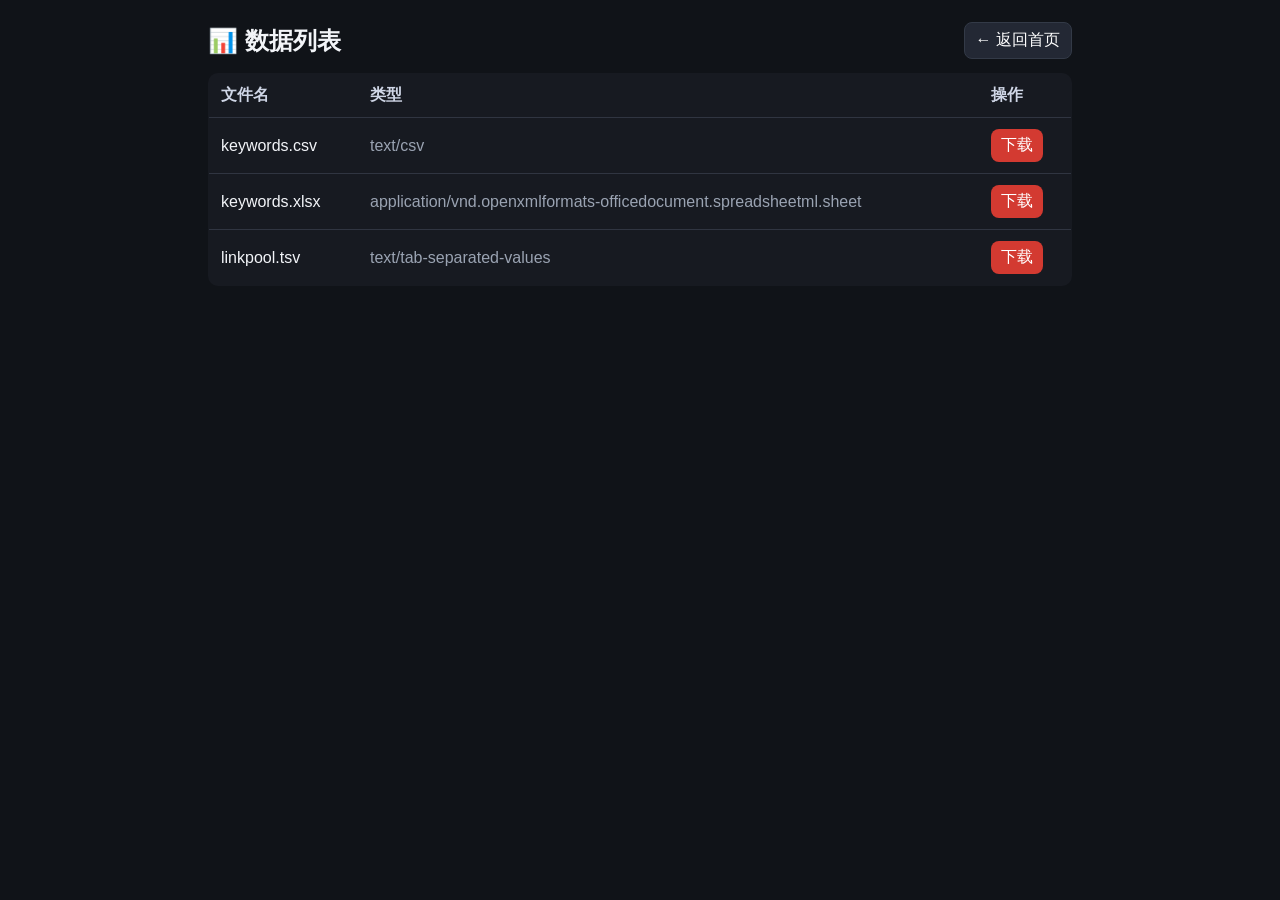
==== pages/data.html @ 0e62775f "feat: homepage key info only; category drill-down pages" ====
<!doctype html>
<html lang="zh-CN"><head><meta charset="UTF-8"><meta name="viewport" content="width=device-width,initial-scale=1"><title>数据列表</title>
<style>
:root{--bg:#0f1115;--panel:#171a21;--line:#2a2f3a;--text:#f2f4f8;--muted:#9aa3b2;--red:#d33a31}*{box-sizing:border-box}
body{margin:0;background:#101318;color:var(--text);font-family:-apple-system,BlinkMacSystemFont,"Segoe UI",Roboto,"PingFang SC","Microsoft YaHei",sans-serif}
.wrap{max-width:900px;margin:0 auto;padding:22px 18px}.top{display:flex;justify-content:space-between;align-items:center}
.back{color:#fff;background:#232834;border:1px solid #333a47;padding:7px 11px;border-radius:8px;text-decoration:none}.title{font-size:24px;font-weight:800}
.table{width:100%;border-collapse:collapse;margin-top:14px;background:var(--panel);border:1px solid var(--line);border-radius:10px;overflow:hidden}
th,td{padding:11px 12px;border-bottom:1px solid #303541;text-align:left}th{color:#cfd6e6}.muted{color:var(--muted)}.btn{display:inline-block;background:var(--red);color:#fff;padding:6px 10px;border-radius:8px;text-decoration:none}
</style></head><body><div class="wrap"><div class="top"><div class="title">📊 数据列表</div><a class="back" href="../index.html">← 返回首页</a></div>
<table class="table"><thead><tr><th>文件名</th><th>类型</th><th>操作</th></tr></thead><tbody>
<tr><td>keywords.csv</td><td class="muted">text/csv</td><td><a class="btn" href="../files/data/keywords.csv" target="_blank">下载</a></td></tr>
<tr><td>keywords.xlsx</td><td class="muted">application/vnd.openxmlformats-officedocument.spreadsheetml.sheet</td><td><a class="btn" href="../files/data/keywords.xlsx" target="_blank">下载</a></td></tr>
<tr><td>linkpool.tsv</td><td class="muted">text/tab-separated-values</td><td><a class="btn" href="../files/data/linkpool.tsv" target="_blank">下载</a></td></tr>
</tbody></table></div></body></html>
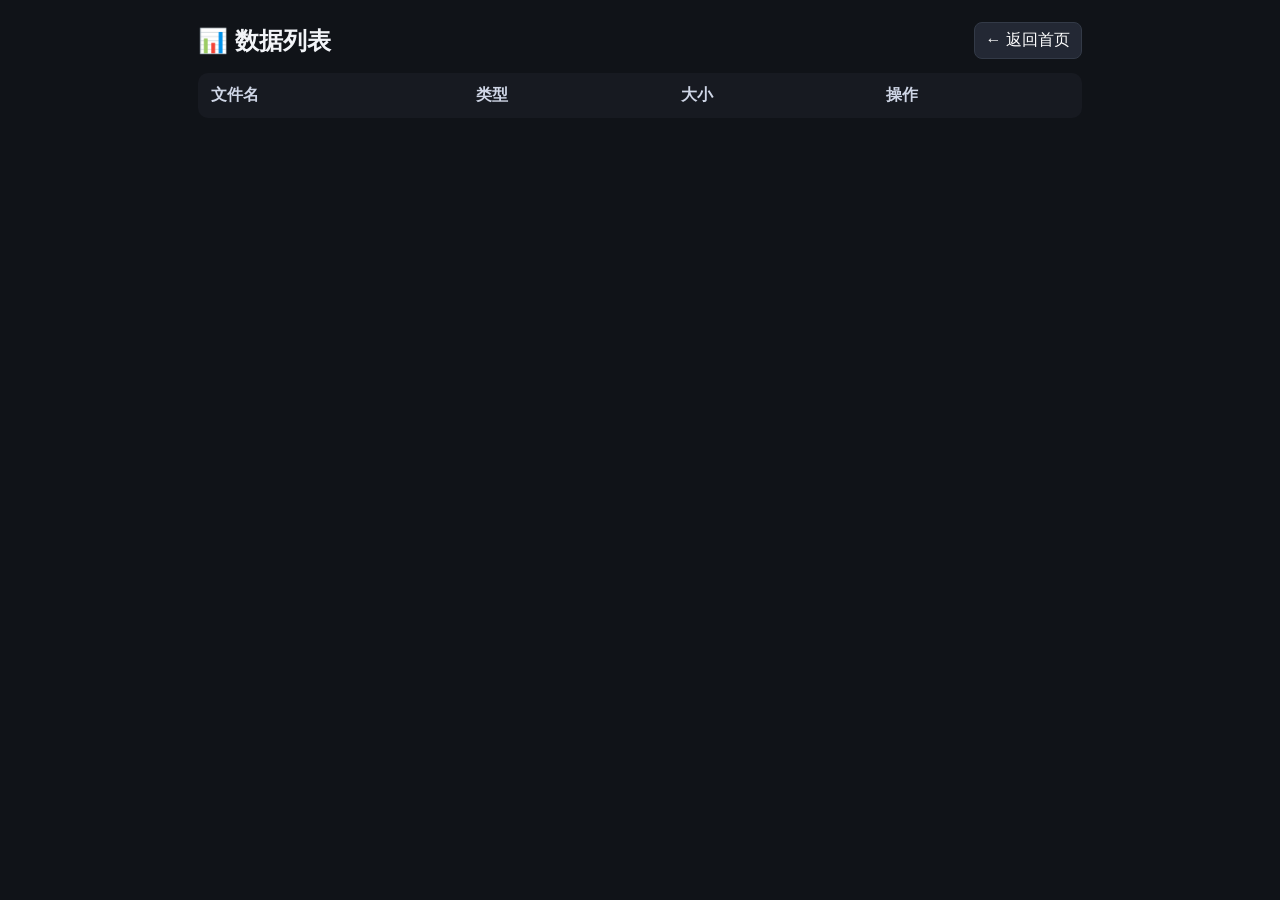
==== commit 66d64888: "feat: auto manifest + latest uploads + copy-link actions" ====
--- a/pages/data.html
+++ b/pages/data.html
@@ -3,13 +3,11 @@
 <style>
 :root{--bg:#0f1115;--panel:#171a21;--line:#2a2f3a;--text:#f2f4f8;--muted:#9aa3b2;--red:#d33a31}*{box-sizing:border-box}
 body{margin:0;background:#101318;color:var(--text);font-family:-apple-system,BlinkMacSystemFont,"Segoe UI",Roboto,"PingFang SC","Microsoft YaHei",sans-serif}
-.wrap{max-width:900px;margin:0 auto;padding:22px 18px}.top{display:flex;justify-content:space-between;align-items:center}
+.wrap{max-width:920px;margin:0 auto;padding:22px 18px}.top{display:flex;justify-content:space-between;align-items:center}
 .back{color:#fff;background:#232834;border:1px solid #333a47;padding:7px 11px;border-radius:8px;text-decoration:none}.title{font-size:24px;font-weight:800}
 .table{width:100%;border-collapse:collapse;margin-top:14px;background:var(--panel);border:1px solid var(--line);border-radius:10px;overflow:hidden}
-th,td{padding:11px 12px;border-bottom:1px solid #303541;text-align:left}th{color:#cfd6e6}.muted{color:var(--muted)}.btn{display:inline-block;background:var(--red);color:#fff;padding:6px 10px;border-radius:8px;text-decoration:none}
-</style></head><body><div class="wrap"><div class="top"><div class="title">📊 数据列表</div><a class="back" href="../index.html">← 返回首页</a></div>
-<table class="table"><thead><tr><th>文件名</th><th>类型</th><th>操作</th></tr></thead><tbody>
-<tr><td>keywords.csv</td><td class="muted">text/csv</td><td><a class="btn" href="../files/data/keywords.csv" target="_blank">下载</a></td></tr>
-<tr><td>keywords.xlsx</td><td class="muted">application/vnd.openxmlformats-officedocument.spreadsheetml.sheet</td><td><a class="btn" href="../files/data/keywords.xlsx" target="_blank">下载</a></td></tr>
-<tr><td>linkpool.tsv</td><td class="muted">text/tab-separated-values</td><td><a class="btn" href="../files/data/linkpool.tsv" target="_blank">下载</a></td></tr>
-</tbody></table></div></body></html>
+th,td{padding:11px 12px;border-bottom:1px solid #303541;text-align:left}th{color:#cfd6e6}.muted{color:var(--muted)}
+.btn{display:inline-block;background:var(--red);color:#fff;padding:6px 10px;border-radius:8px;text-decoration:none;border:none;cursor:pointer;margin-right:6px}.btn.ghost{background:#2b313d}
+</style></head><body data-category="data"><div class="wrap"><div class="top"><div class="title">📊 数据列表</div><a class="back" href="../index.html">← 返回首页</a></div>
+<table class="table"><thead><tr><th>文件名</th><th>类型</th><th>大小</th><th>操作</th></tr></thead><tbody id="file-table-body"></tbody></table>
+</div><script src="../assets/app.js"></script></body></html>
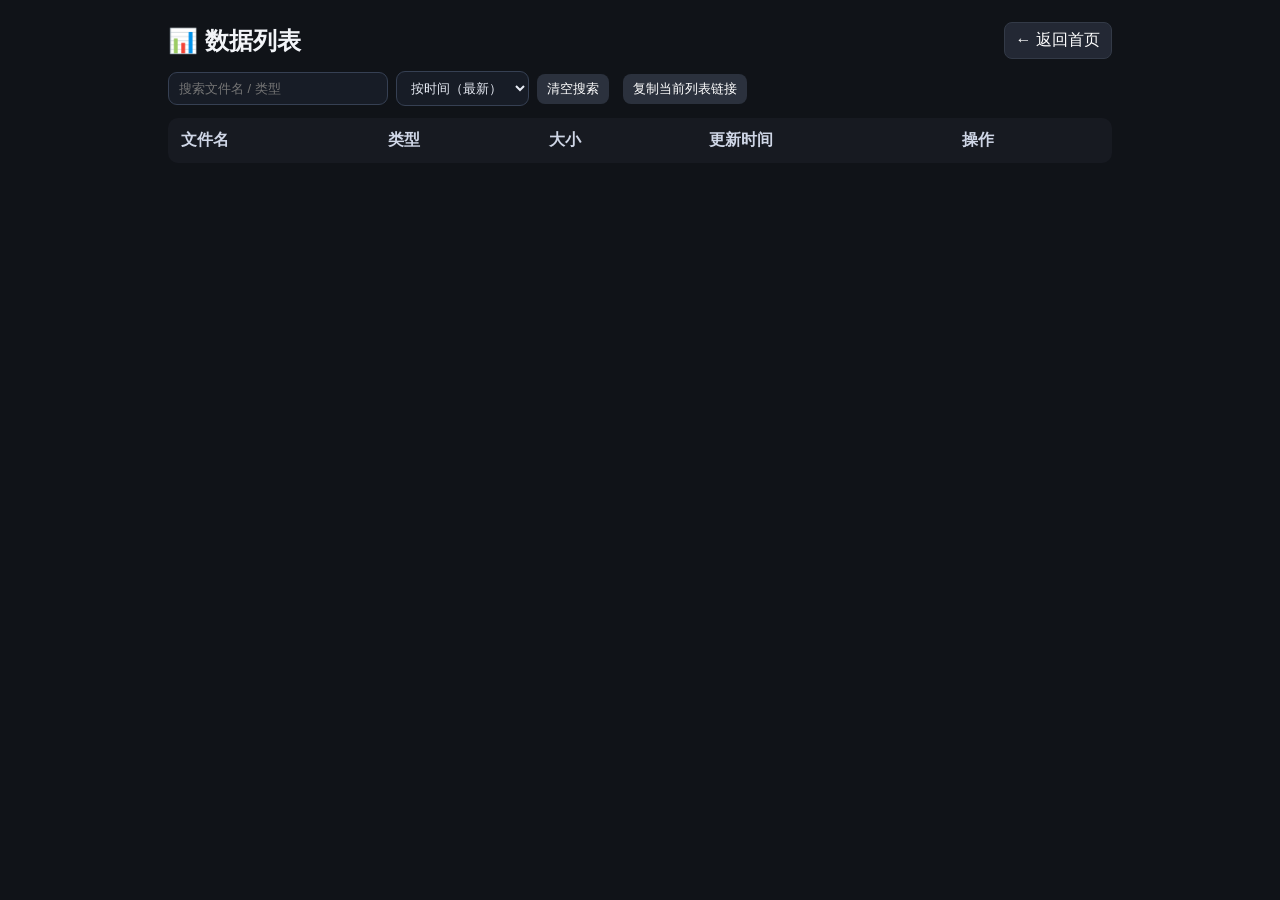
==== commit 8d44cf10: "ux: search/sort/filter counters + empty state + copy visible links" ====
--- a/pages/data.html
+++ b/pages/data.html
@@ -1,13 +1,29 @@
 <!doctype html>
-<html lang="zh-CN"><head><meta charset="UTF-8"><meta name="viewport" content="width=device-width,initial-scale=1"><title>数据列表</title>
+<html lang="zh-CN"><head><meta charset="UTF-8"><meta name="viewport" content="width=device-width,initial-scale=1"><title>文件列表</title>
 <style>
 :root{--bg:#0f1115;--panel:#171a21;--line:#2a2f3a;--text:#f2f4f8;--muted:#9aa3b2;--red:#d33a31}*{box-sizing:border-box}
 body{margin:0;background:#101318;color:var(--text);font-family:-apple-system,BlinkMacSystemFont,"Segoe UI",Roboto,"PingFang SC","Microsoft YaHei",sans-serif}
-.wrap{max-width:920px;margin:0 auto;padding:22px 18px}.top{display:flex;justify-content:space-between;align-items:center}
+.wrap{max-width:980px;margin:0 auto;padding:22px 18px}.top{display:flex;justify-content:space-between;align-items:center;gap:10px;flex-wrap:wrap}
 .back{color:#fff;background:#232834;border:1px solid #333a47;padding:7px 11px;border-radius:8px;text-decoration:none}.title{font-size:24px;font-weight:800}
-.table{width:100%;border-collapse:collapse;margin-top:14px;background:var(--panel);border:1px solid var(--line);border-radius:10px;overflow:hidden}
+.toolbar{margin-top:12px;display:flex;gap:8px;flex-wrap:wrap;align-items:center}
+.input,.select{background:#171c26;border:1px solid #364053;color:#e8ecf5;border-radius:9px;padding:8px 10px;font-size:13px}
+.input{min-width:220px}.count{color:var(--muted);font-size:12px;margin-left:auto}
+.table{width:100%;border-collapse:collapse;margin-top:12px;background:var(--panel);border:1px solid var(--line);border-radius:10px;overflow:hidden}
 th,td{padding:11px 12px;border-bottom:1px solid #303541;text-align:left}th{color:#cfd6e6}.muted{color:var(--muted)}
 .btn{display:inline-block;background:var(--red);color:#fff;padding:6px 10px;border-radius:8px;text-decoration:none;border:none;cursor:pointer;margin-right:6px}.btn.ghost{background:#2b313d}
-</style></head><body data-category="data"><div class="wrap"><div class="top"><div class="title">📊 数据列表</div><a class="back" href="../index.html">← 返回首页</a></div>
-<table class="table"><thead><tr><th>文件名</th><th>类型</th><th>大小</th><th>操作</th></tr></thead><tbody id="file-table-body"></tbody></table>
+.empty{display:none;margin-top:10px;padding:10px 12px;border:1px dashed #43495a;border-radius:10px;color:var(--muted)}
+</style></head><body data-category="data"><div class="wrap"><div class="top"><div class="title" id="page-title">📊 数据列表</div><a class="back" href="../index.html">← 返回首页</a></div>
+<div class="toolbar">
+  <input id="search-input" class="input" placeholder="搜索文件名 / 类型" />
+  <select id="sort-select" class="select">
+    <option value="latest">按时间（最新）</option>
+    <option value="name">按名称</option>
+    <option value="size">按大小</option>
+  </select>
+  <button id="clear-btn" class="btn ghost">清空搜索</button>
+  <button id="copy-visible-btn" class="btn ghost">复制当前列表链接</button>
+  <span id="count-text" class="count"></span>
+</div>
+<table class="table"><thead><tr><th>文件名</th><th>类型</th><th>大小</th><th>更新时间</th><th>操作</th></tr></thead><tbody id="file-table-body"></tbody></table>
+<div id="empty-state" class="empty">没有匹配结果，换个关键词试试。</div>
 </div><script src="../assets/app.js"></script></body></html>
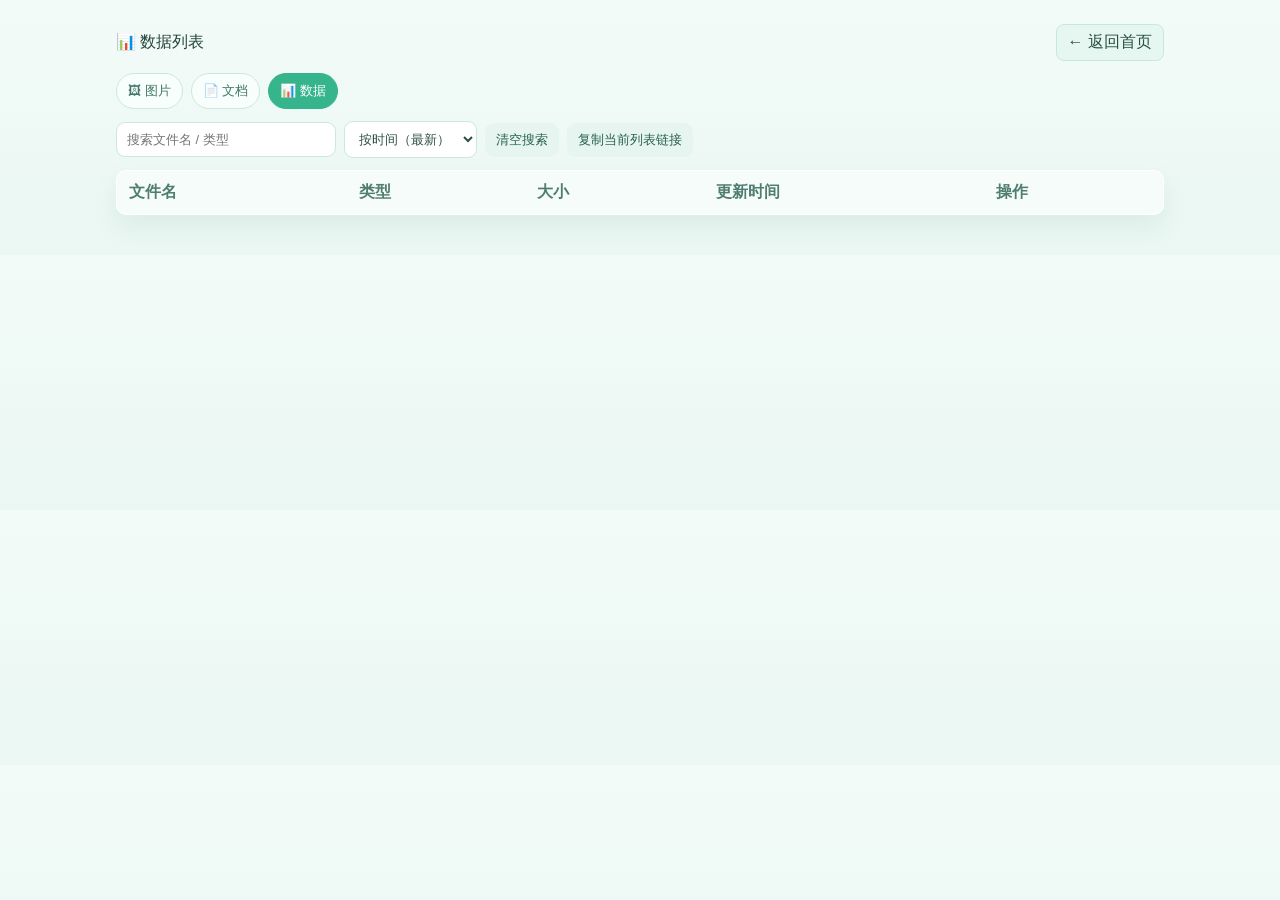
==== commit e3fded5d: "feat: full-site UX polish with unified fresh theme and image preview navigation" ====
--- a/pages/data.html
+++ b/pages/data.html
@@ -1,29 +1,44 @@
 <!doctype html>
-<html lang="zh-CN"><head><meta charset="UTF-8"><meta name="viewport" content="width=device-width,initial-scale=1"><title>文件列表</title>
-<style>
-:root{--bg:#0f1115;--panel:#171a21;--line:#2a2f3a;--text:#f2f4f8;--muted:#9aa3b2;--red:#d33a31}*{box-sizing:border-box}
-body{margin:0;background:#101318;color:var(--text);font-family:-apple-system,BlinkMacSystemFont,"Segoe UI",Roboto,"PingFang SC","Microsoft YaHei",sans-serif}
-.wrap{max-width:980px;margin:0 auto;padding:22px 18px}.top{display:flex;justify-content:space-between;align-items:center;gap:10px;flex-wrap:wrap}
-.back{color:#fff;background:#232834;border:1px solid #333a47;padding:7px 11px;border-radius:8px;text-decoration:none}.title{font-size:24px;font-weight:800}
-.toolbar{margin-top:12px;display:flex;gap:8px;flex-wrap:wrap;align-items:center}
-.input,.select{background:#171c26;border:1px solid #364053;color:#e8ecf5;border-radius:9px;padding:8px 10px;font-size:13px}
-.input{min-width:220px}.count{color:var(--muted);font-size:12px;margin-left:auto}
-.table{width:100%;border-collapse:collapse;margin-top:12px;background:var(--panel);border:1px solid var(--line);border-radius:10px;overflow:hidden}
-th,td{padding:11px 12px;border-bottom:1px solid #303541;text-align:left}th{color:#cfd6e6}.muted{color:var(--muted)}
-.btn{display:inline-block;background:var(--red);color:#fff;padding:6px 10px;border-radius:8px;text-decoration:none;border:none;cursor:pointer;margin-right:6px}.btn.ghost{background:#2b313d}
-.empty{display:none;margin-top:10px;padding:10px 12px;border:1px dashed #43495a;border-radius:10px;color:var(--muted)}
-</style></head><body data-category="data"><div class="wrap"><div class="top"><div class="title" id="page-title">📊 数据列表</div><a class="back" href="../index.html">← 返回首页</a></div>
-<div class="toolbar">
-  <input id="search-input" class="input" placeholder="搜索文件名 / 类型" />
-  <select id="sort-select" class="select">
-    <option value="latest">按时间（最新）</option>
-    <option value="name">按名称</option>
-    <option value="size">按大小</option>
-  </select>
-  <button id="clear-btn" class="btn ghost">清空搜索</button>
-  <button id="copy-visible-btn" class="btn ghost">复制当前列表链接</button>
-  <span id="count-text" class="count"></span>
-</div>
-<table class="table"><thead><tr><th>文件名</th><th>类型</th><th>大小</th><th>更新时间</th><th>操作</th></tr></thead><tbody id="file-table-body"></tbody></table>
-<div id="empty-state" class="empty">没有匹配结果，换个关键词试试。</div>
-</div><script src="../assets/app.js"></script></body></html>
+<html lang="zh-CN">
+<head>
+  <meta charset="UTF-8" />
+  <meta name="viewport" content="width=device-width,initial-scale=1" />
+  <title>数据列表</title>
+  <link rel="stylesheet" href="../assets/style.css" />
+</head>
+<body data-category="data">
+  <div class="wrap">
+    <div class="top">
+      <div class="title" id="page-title">📊 数据列表</div>
+      <a class="back" href="../index.html">← 返回首页</a>
+    </div>
+
+    <div class="nav">
+      <a href="images.html">🖼 图片</a>
+      <a href="docs.html">📄 文档</a>
+      <a class="active" href="data.html">📊 数据</a>
+    </div>
+
+    <div class="toolbar">
+      <input id="search-input" class="input" placeholder="搜索文件名 / 类型" />
+      <select id="sort-select" class="select">
+        <option value="latest">按时间（最新）</option>
+        <option value="name">按名称</option>
+        <option value="size">按大小</option>
+      </select>
+      <button id="clear-btn" class="btn ghost">清空搜索</button>
+      <button id="copy-visible-btn" class="btn ghost">复制当前列表链接</button>
+      <span id="count-text" class="count"></span>
+    </div>
+
+    <table class="table">
+      <thead><tr><th>文件名</th><th>类型</th><th>大小</th><th>更新时间</th><th>操作</th></tr></thead>
+      <tbody id="file-table-body"></tbody>
+    </table>
+    <div id="empty-state" class="empty">没有匹配结果，换个关键词试试。</div>
+  </div>
+
+  <button id="back-top" class="float-top">↑ 顶部</button>
+  <script src="../assets/app.js"></script>
+</body>
+</html>
--- a/assets/style.css
+++ b/assets/style.css
@@ -0,0 +1,78 @@
+:root{
+  --bg:#f3fbf8;
+  --bg-2:#eaf7f2;
+  --panel:#ffffff;
+  --line:#d8ece3;
+  --text:#23443a;
+  --muted:#6f9086;
+  --primary:#36b58d;
+  --primary-2:#2fa57f;
+  --chip:#e8f7f1;
+  --shadow:0 10px 24px rgba(65,132,108,.10);
+}
+*{box-sizing:border-box}
+body{margin:0;background:linear-gradient(180deg,var(--bg),var(--bg-2));color:var(--text);font-family:-apple-system,BlinkMacSystemFont,"Segoe UI",Roboto,"PingFang SC","Microsoft YaHei",sans-serif}
+a{text-decoration:none;color:inherit}
+.wrap{max-width:1080px;margin:0 auto;padding:24px 16px 40px}
+.top{display:flex;justify-content:space-between;align-items:center;gap:10px;flex-wrap:wrap}
+.logo{display:flex;align-items:center;gap:10px;font-size:24px;font-weight:800}
+.dot{width:28px;height:28px;border-radius:50%;background:radial-gradient(circle at 30% 30%,#9be8d1,var(--primary));box-shadow:0 0 0 4px rgba(54,181,141,.2)}
+.sub{color:var(--muted);font-size:13px}
+.hero{margin-top:14px;padding:16px;border-radius:16px;border:1px solid var(--line);background:linear-gradient(145deg,#ffffff,#f1faf6);box-shadow:var(--shadow)}
+.hero h1{margin:0;font-size:26px}
+.hero p{margin:8px 0 0;color:var(--muted)}
+.stats{display:grid;grid-template-columns:repeat(4,minmax(0,1fr));gap:10px;margin-top:14px}
+.stat{background:var(--panel);border:1px solid var(--line);border-radius:12px;padding:12px;box-shadow:var(--shadow)}
+.n{font-size:20px;font-weight:800}
+.k{font-size:12px;color:var(--muted);margin-top:4px}
+.section{margin-top:20px;font-size:18px;font-weight:700}
+.cats{display:grid;grid-template-columns:repeat(auto-fill,minmax(220px,1fr));gap:12px;margin-top:10px}
+.cat{display:block;background:linear-gradient(160deg,#fff,#f4fbf8);border:1px solid var(--line);border-radius:14px;padding:14px;transition:.2s;box-shadow:var(--shadow)}
+.cat:hover{transform:translateY(-2px);border-color:#bae5d6}
+.cat .name{font-size:16px;font-weight:700}
+.cat .meta{margin-top:6px;color:var(--muted);font-size:13px}
+.latest{margin-top:14px;background:var(--panel);border:1px solid var(--line);border-radius:12px;padding:12px;box-shadow:var(--shadow)}
+.latest ul{margin:8px 0 0 18px;padding:0}
+.latest li{margin:6px 0}
+.chips{display:flex;gap:8px;flex-wrap:wrap;margin-top:12px}
+.chip{font-size:12px;background:var(--chip);border:1px solid #cce8dd;color:#3a6f61;padding:5px 9px;border-radius:999px}
+.nav{display:flex;gap:8px;flex-wrap:wrap;margin-top:12px}
+.nav a{padding:8px 11px;border-radius:999px;border:1px solid #cce8dd;background:#f8fefb;color:#417668;font-size:13px}
+.nav a.active{background:var(--primary);border-color:var(--primary);color:#fff}
+.back{color:#2a4f45;background:#e6f6f0;border:1px solid #c6e9dd;padding:7px 11px;border-radius:8px;text-decoration:none}
+.toolbar{margin-top:12px;display:flex;gap:8px;flex-wrap:wrap;align-items:center}
+.input,.select{background:#fff;border:1px solid #cbe8de;color:#2d4f46;border-radius:9px;padding:9px 10px;font-size:13px}
+.input{min-width:220px}
+.btn{display:inline-block;background:var(--primary);color:#fff;padding:8px 11px;border-radius:9px;text-decoration:none;border:none;cursor:pointer}
+.btn:hover{background:var(--primary-2)}
+.btn.ghost{background:#e6f5ef;color:#2a6253}
+.count{color:var(--muted);font-size:12px;margin-left:auto}
+.table{width:100%;border-collapse:collapse;margin-top:12px;background:var(--panel);border:1px solid var(--line);border-radius:10px;overflow:hidden;box-shadow:var(--shadow)}
+th,td{padding:11px 12px;border-bottom:1px solid #e7f4ef;text-align:left}
+th{color:#4f7d71;background:#f6fcf9}
+.muted{color:var(--muted)}
+.empty{display:none;margin-top:10px;padding:10px 12px;border:1px dashed #b8e1d3;border-radius:10px;color:var(--muted);background:#f8fdfb}
+.foot{margin-top:18px;color:var(--muted);font-size:12px}
+code{background:#f1faf6;border:1px solid #d1eadf;border-radius:6px;padding:2px 6px}
+.float-top{position:fixed;right:18px;bottom:20px;background:#ffffffd9;border:1px solid #cde7dd;color:#376658;border-radius:999px;padding:8px 12px;cursor:pointer;display:none;backdrop-filter:blur(5px)}
+
+/* image grid + preview */
+.grid{display:grid;grid-template-columns:repeat(auto-fill,minmax(210px,1fr));gap:10px}
+.icard{background:var(--panel);border:1px solid var(--line);border-radius:10px;overflow:hidden;box-shadow:0 6px 16px rgba(80,145,123,.08)}
+.ithumb{aspect-ratio:4/3;background:#edf8f3;display:flex;align-items:center;justify-content:center;cursor:zoom-in}
+.ithumb img{max-width:100%;max-height:100%;display:block}
+.imeta{padding:8px 10px}
+.iname{font-size:13px;font-weight:700;white-space:nowrap;overflow:hidden;text-overflow:ellipsis}
+.isub{font-size:12px;color:var(--muted);margin-top:4px}
+.lightbox{position:fixed;inset:0;background:rgba(30,52,45,.45);backdrop-filter:blur(3px);z-index:99;display:flex;flex-direction:column;align-items:center;justify-content:center;padding:20px}
+.lightbox img{max-width:min(92vw,1200px);max-height:78vh;border-radius:12px;box-shadow:0 20px 50px rgba(44,95,79,.25)}
+.lb-close{position:absolute;top:16px;right:16px;width:38px;height:38px;border:none;border-radius:999px;background:#e4f7f0;color:#2a5f51;font-size:24px;cursor:pointer}
+.lb-nav{position:absolute;top:50%;transform:translateY(-50%);width:42px;height:42px;border:none;border-radius:999px;background:#e4f7f0;color:#2a5f51;font-size:24px;cursor:pointer}
+.lb-prev{left:16px}.lb-next{right:16px}
+.lb-name{margin-top:10px;color:#285346;font-size:13px;background:#eef9f4;padding:5px 10px;border-radius:999px}
+
+@media(max-width:860px){
+  .stats{grid-template-columns:repeat(2,minmax(0,1fr))}
+  .count{margin-left:0;width:100%}
+  .input{min-width:180px}
+}
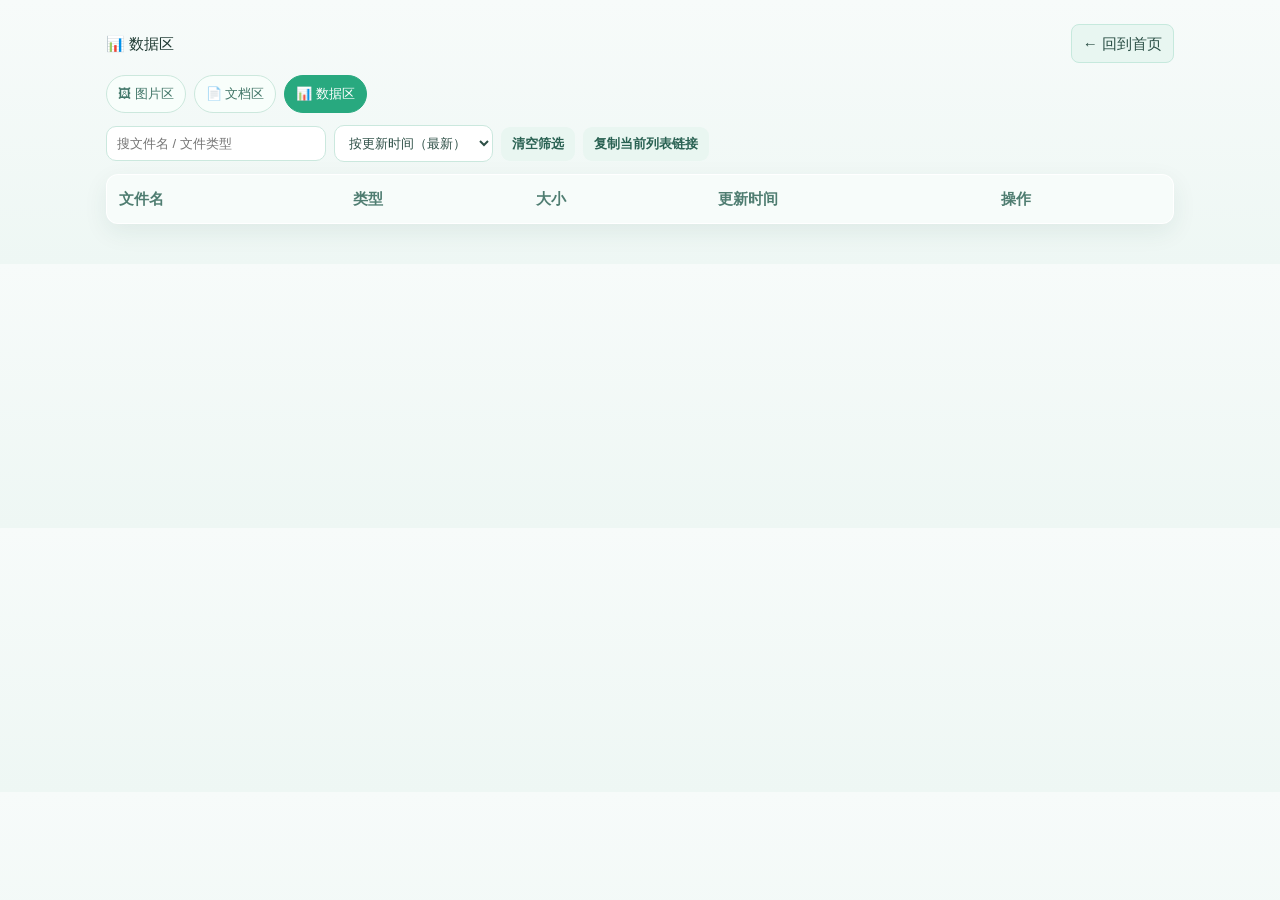
==== commit 988bab88: "ui: full visual refresh and friendlier Chinese copy across all pages" ====
--- a/pages/data.html
+++ b/pages/data.html
@@ -3,30 +3,30 @@
 <head>
   <meta charset="UTF-8" />
   <meta name="viewport" content="width=device-width,initial-scale=1" />
-  <title>数据列表</title>
+  <title>数据区</title>
   <link rel="stylesheet" href="../assets/style.css" />
 </head>
 <body data-category="data">
   <div class="wrap">
     <div class="top">
-      <div class="title" id="page-title">📊 数据列表</div>
-      <a class="back" href="../index.html">← 返回首页</a>
+      <div class="title" id="page-title">📊 数据区</div>
+      <a class="back" href="../index.html">← 回到首页</a>
     </div>
 
     <div class="nav">
-      <a href="images.html">🖼 图片</a>
-      <a href="docs.html">📄 文档</a>
-      <a class="active" href="data.html">📊 数据</a>
+      <a href="images.html">🖼 图片区</a>
+      <a href="docs.html">📄 文档区</a>
+      <a class="active" href="data.html">📊 数据区</a>
     </div>
 
     <div class="toolbar">
-      <input id="search-input" class="input" placeholder="搜索文件名 / 类型" />
+      <input id="search-input" class="input" placeholder="搜文件名 / 文件类型" />
       <select id="sort-select" class="select">
-        <option value="latest">按时间（最新）</option>
+        <option value="latest">按更新时间（最新）</option>
         <option value="name">按名称</option>
         <option value="size">按大小</option>
       </select>
-      <button id="clear-btn" class="btn ghost">清空搜索</button>
+      <button id="clear-btn" class="btn ghost">清空筛选</button>
       <button id="copy-visible-btn" class="btn ghost">复制当前列表链接</button>
       <span id="count-text" class="count"></span>
     </div>
@@ -35,7 +35,7 @@
       <thead><tr><th>文件名</th><th>类型</th><th>大小</th><th>更新时间</th><th>操作</th></tr></thead>
       <tbody id="file-table-body"></tbody>
     </table>
-    <div id="empty-state" class="empty">没有匹配结果，换个关键词试试。</div>
+    <div id="empty-state" class="empty">没找到匹配文件，换个关键词再试试。</div>
   </div>
 
   <button id="back-top" class="float-top">↑ 顶部</button>
--- a/assets/style.css
+++ b/assets/style.css
@@ -1,73 +1,73 @@
 :root{
-  --bg:#f3fbf8;
-  --bg-2:#eaf7f2;
+  --bg:#f7fbfa;
+  --bg-2:#eef7f4;
   --panel:#ffffff;
-  --line:#d8ece3;
-  --text:#23443a;
-  --muted:#6f9086;
-  --primary:#36b58d;
-  --primary-2:#2fa57f;
-  --chip:#e8f7f1;
-  --shadow:0 10px 24px rgba(65,132,108,.10);
+  --line:#ddebe6;
+  --text:#1f3a33;
+  --muted:#6f8d84;
+  --primary:#28a97f;
+  --primary-2:#23956f;
+  --soft:#e9f6f1;
+  --shadow:0 8px 24px rgba(31,74,61,.08);
 }
 *{box-sizing:border-box}
-body{margin:0;background:linear-gradient(180deg,var(--bg),var(--bg-2));color:var(--text);font-family:-apple-system,BlinkMacSystemFont,"Segoe UI",Roboto,"PingFang SC","Microsoft YaHei",sans-serif}
+body{margin:0;background:linear-gradient(180deg,var(--bg),var(--bg-2));color:var(--text);font:15px/1.55 -apple-system,BlinkMacSystemFont,"SF Pro Text","Segoe UI",Roboto,"PingFang SC","Microsoft YaHei",sans-serif}
 a{text-decoration:none;color:inherit}
-.wrap{max-width:1080px;margin:0 auto;padding:24px 16px 40px}
+.wrap{max-width:1100px;margin:0 auto;padding:24px 16px 40px}
 .top{display:flex;justify-content:space-between;align-items:center;gap:10px;flex-wrap:wrap}
 .logo{display:flex;align-items:center;gap:10px;font-size:24px;font-weight:800}
-.dot{width:28px;height:28px;border-radius:50%;background:radial-gradient(circle at 30% 30%,#9be8d1,var(--primary));box-shadow:0 0 0 4px rgba(54,181,141,.2)}
+.dot{width:28px;height:28px;border-radius:50%;background:radial-gradient(circle at 30% 30%,#92e6cb,var(--primary));box-shadow:0 0 0 4px rgba(40,169,127,.18)}
 .sub{color:var(--muted);font-size:13px}
-.hero{margin-top:14px;padding:16px;border-radius:16px;border:1px solid var(--line);background:linear-gradient(145deg,#ffffff,#f1faf6);box-shadow:var(--shadow)}
-.hero h1{margin:0;font-size:26px}
+.hero{margin-top:14px;padding:18px;border-radius:18px;border:1px solid var(--line);background:linear-gradient(145deg,#fff,#f4fbf8);box-shadow:var(--shadow)}
+.hero h1{margin:0;font-size:28px;letter-spacing:.3px}
 .hero p{margin:8px 0 0;color:var(--muted)}
+.chips{display:flex;gap:8px;flex-wrap:wrap;margin-top:12px}
+.chip{font-size:12px;background:var(--soft);border:1px solid #cde7de;color:#3a6f60;padding:5px 9px;border-radius:999px}
 .stats{display:grid;grid-template-columns:repeat(4,minmax(0,1fr));gap:10px;margin-top:14px}
-.stat{background:var(--panel);border:1px solid var(--line);border-radius:12px;padding:12px;box-shadow:var(--shadow)}
-.n{font-size:20px;font-weight:800}
-.k{font-size:12px;color:var(--muted);margin-top:4px}
-.section{margin-top:20px;font-size:18px;font-weight:700}
-.cats{display:grid;grid-template-columns:repeat(auto-fill,minmax(220px,1fr));gap:12px;margin-top:10px}
-.cat{display:block;background:linear-gradient(160deg,#fff,#f4fbf8);border:1px solid var(--line);border-radius:14px;padding:14px;transition:.2s;box-shadow:var(--shadow)}
-.cat:hover{transform:translateY(-2px);border-color:#bae5d6}
-.cat .name{font-size:16px;font-weight:700}
+.stat{background:var(--panel);border:1px solid var(--line);border-radius:14px;padding:12px;box-shadow:var(--shadow)}
+.n{font-size:20px;font-weight:800}.k{font-size:12px;color:var(--muted);margin-top:4px}
+.section{margin-top:22px;font-size:18px;font-weight:700}
+.cats{display:grid;grid-template-columns:repeat(auto-fill,minmax(230px,1fr));gap:12px;margin-top:10px}
+.cat{display:block;background:#fff;border:1px solid var(--line);border-radius:14px;padding:14px;transition:.2s;box-shadow:var(--shadow)}
+.cat:hover{transform:translateY(-2px);border-color:#b8dece}
+.cat .name{font-size:17px;font-weight:700}
 .cat .meta{margin-top:6px;color:var(--muted);font-size:13px}
-.latest{margin-top:14px;background:var(--panel);border:1px solid var(--line);border-radius:12px;padding:12px;box-shadow:var(--shadow)}
+.latest{margin-top:14px;background:#fff;border:1px solid var(--line);border-radius:12px;padding:12px;box-shadow:var(--shadow)}
 .latest ul{margin:8px 0 0 18px;padding:0}
 .latest li{margin:6px 0}
-.chips{display:flex;gap:8px;flex-wrap:wrap;margin-top:12px}
-.chip{font-size:12px;background:var(--chip);border:1px solid #cce8dd;color:#3a6f61;padding:5px 9px;border-radius:999px}
 .nav{display:flex;gap:8px;flex-wrap:wrap;margin-top:12px}
 .nav a{padding:8px 11px;border-radius:999px;border:1px solid #cce8dd;background:#f8fefb;color:#417668;font-size:13px}
 .nav a.active{background:var(--primary);border-color:var(--primary);color:#fff}
-.back{color:#2a4f45;background:#e6f6f0;border:1px solid #c6e9dd;padding:7px 11px;border-radius:8px;text-decoration:none}
+.back{color:#2a4f45;background:#e8f6f1;border:1px solid #c6e9dd;padding:7px 11px;border-radius:8px;text-decoration:none}
 .toolbar{margin-top:12px;display:flex;gap:8px;flex-wrap:wrap;align-items:center}
-.input,.select{background:#fff;border:1px solid #cbe8de;color:#2d4f46;border-radius:9px;padding:9px 10px;font-size:13px}
+.input,.select{background:#fff;border:1px solid #cbe8de;color:#2d4f46;border-radius:10px;padding:9px 10px;font-size:13px}
 .input{min-width:220px}
-.btn{display:inline-block;background:var(--primary);color:#fff;padding:8px 11px;border-radius:9px;text-decoration:none;border:none;cursor:pointer}
+.btn{display:inline-block;background:var(--primary);color:#fff;padding:8px 11px;border-radius:9px;text-decoration:none;border:none;cursor:pointer;font-weight:600}
 .btn:hover{background:var(--primary-2)}
-.btn.ghost{background:#e6f5ef;color:#2a6253}
+.btn.ghost{background:#e9f6f1;color:#2a6253}
 .count{color:var(--muted);font-size:12px;margin-left:auto}
-.table{width:100%;border-collapse:collapse;margin-top:12px;background:var(--panel);border:1px solid var(--line);border-radius:10px;overflow:hidden;box-shadow:var(--shadow)}
-th,td{padding:11px 12px;border-bottom:1px solid #e7f4ef;text-align:left}
-th{color:#4f7d71;background:#f6fcf9}
+.table{width:100%;border-collapse:collapse;margin-top:12px;background:#fff;border:1px solid var(--line);border-radius:12px;overflow:hidden;box-shadow:var(--shadow)}
+th,td{padding:12px;border-bottom:1px solid #e9f4f0;text-align:left}
+th{color:#4f7d71;background:#f7fcfa;font-weight:700}
 .muted{color:var(--muted)}
-.empty{display:none;margin-top:10px;padding:10px 12px;border:1px dashed #b8e1d3;border-radius:10px;color:var(--muted);background:#f8fdfb}
+.empty{display:none;margin-top:10px;padding:12px;border:1px dashed #b8e1d3;border-radius:10px;color:var(--muted);background:#f8fdfb}
 .foot{margin-top:18px;color:var(--muted);font-size:12px}
 code{background:#f1faf6;border:1px solid #d1eadf;border-radius:6px;padding:2px 6px}
-.float-top{position:fixed;right:18px;bottom:20px;background:#ffffffd9;border:1px solid #cde7dd;color:#376658;border-radius:999px;padding:8px 12px;cursor:pointer;display:none;backdrop-filter:blur(5px)}
+.float-top{position:fixed;right:18px;bottom:20px;background:#ffffffde;border:1px solid #cde7dd;color:#376658;border-radius:999px;padding:8px 12px;cursor:pointer;display:none;backdrop-filter:blur(6px)}
 
-/* image grid + preview */
-.grid{display:grid;grid-template-columns:repeat(auto-fill,minmax(210px,1fr));gap:10px}
-.icard{background:var(--panel);border:1px solid var(--line);border-radius:10px;overflow:hidden;box-shadow:0 6px 16px rgba(80,145,123,.08)}
+/* image grid */
+.grid{display:grid;grid-template-columns:repeat(auto-fill,minmax(210px,1fr));gap:12px}
+.icard{background:#fff;border:1px solid var(--line);border-radius:12px;overflow:hidden;box-shadow:var(--shadow)}
 .ithumb{aspect-ratio:4/3;background:#edf8f3;display:flex;align-items:center;justify-content:center;cursor:zoom-in}
 .ithumb img{max-width:100%;max-height:100%;display:block}
-.imeta{padding:8px 10px}
+.imeta{padding:9px 10px}
 .iname{font-size:13px;font-weight:700;white-space:nowrap;overflow:hidden;text-overflow:ellipsis}
 .isub{font-size:12px;color:var(--muted);margin-top:4px}
-.lightbox{position:fixed;inset:0;background:rgba(30,52,45,.45);backdrop-filter:blur(3px);z-index:99;display:flex;flex-direction:column;align-items:center;justify-content:center;padding:20px}
-.lightbox img{max-width:min(92vw,1200px);max-height:78vh;border-radius:12px;box-shadow:0 20px 50px rgba(44,95,79,.25)}
-.lb-close{position:absolute;top:16px;right:16px;width:38px;height:38px;border:none;border-radius:999px;background:#e4f7f0;color:#2a5f51;font-size:24px;cursor:pointer}
-.lb-nav{position:absolute;top:50%;transform:translateY(-50%);width:42px;height:42px;border:none;border-radius:999px;background:#e4f7f0;color:#2a5f51;font-size:24px;cursor:pointer}
+.lightbox{position:fixed;inset:0;background:rgba(24,49,42,.45);backdrop-filter:blur(3px);z-index:99;display:flex;flex-direction:column;align-items:center;justify-content:center;padding:20px}
+.lightbox img{max-width:min(92vw,1200px);max-height:78vh;border-radius:12px;box-shadow:0 20px 50px rgba(23,54,45,.28)}
+.lb-close,.lb-nav{position:absolute;border:none;border-radius:999px;background:#e4f7f0;color:#2a5f51;cursor:pointer}
+.lb-close{top:16px;right:16px;width:38px;height:38px;font-size:24px}
+.lb-nav{top:50%;transform:translateY(-50%);width:42px;height:42px;font-size:24px}
 .lb-prev{left:16px}.lb-next{right:16px}
 .lb-name{margin-top:10px;color:#285346;font-size:13px;background:#eef9f4;padding:5px 10px;border-radius:999px}
 
@@ -75,4 +75,5 @@
   .stats{grid-template-columns:repeat(2,minmax(0,1fr))}
   .count{margin-left:0;width:100%}
   .input{min-width:180px}
+  .hero h1{font-size:24px}
 }
